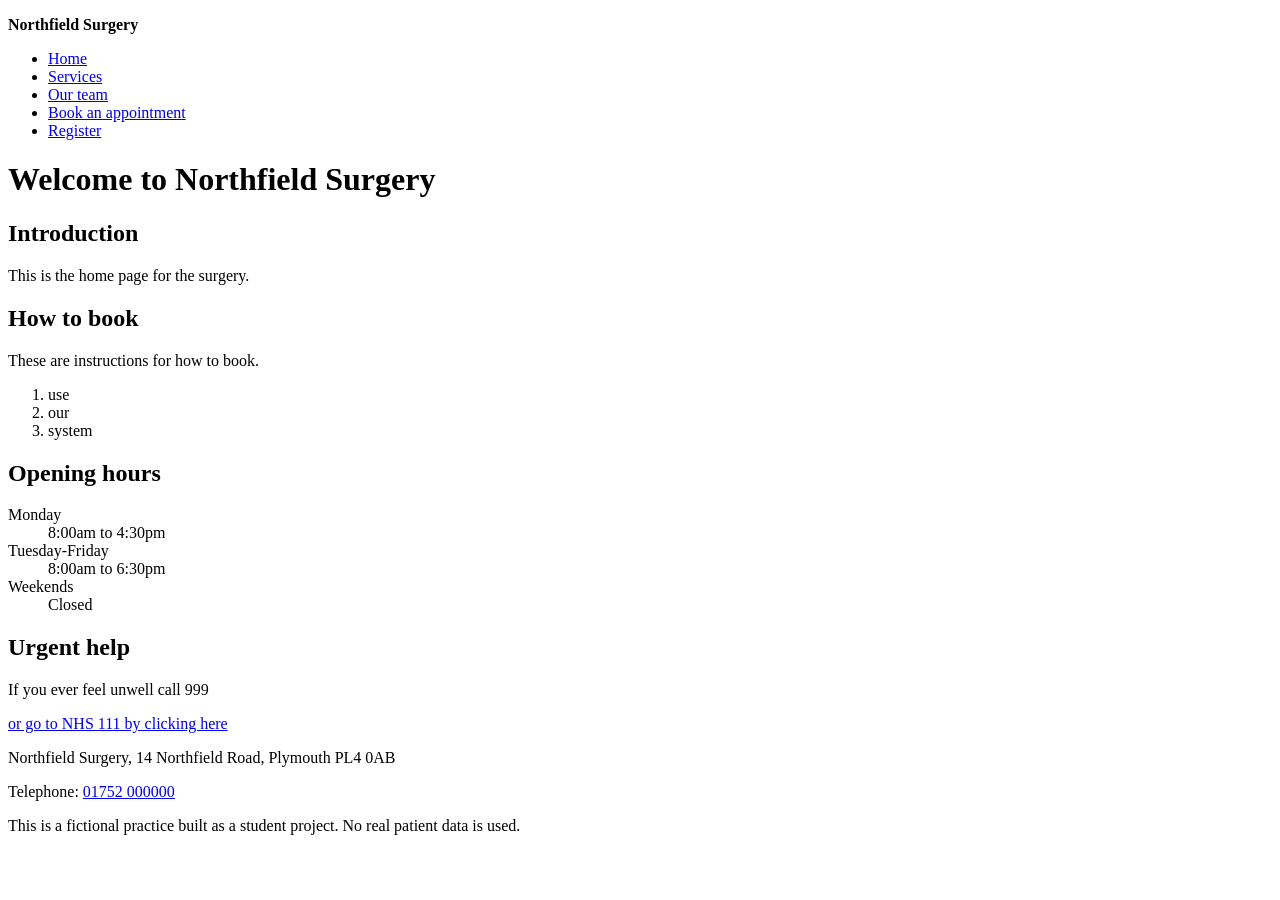
==== project_medbook/index.html @ b2e02617 "Add five-page site skeleton with navigation and content" ====
<!doctype html>
<html lang="en">
  <head>
    <meta charset="utf-8" />
    <meta name="viewport" content="width=device-width, initial-scale=1" />
    <link rel="icon" type="image/png" href="assets/img/favicon.png" />
    <title>Northfield Surgery | Book an appointment online</title>
  </head>
  <body>
    <header>
      <p><strong>Northfield Surgery</strong></p>

      <nav>
        <ul>
          <li><a href="index.html">Home</a></li>
          <li><a href="services.html">Services</a></li>
          <li><a href="clinicians.html">Our team</a></li>
          <li><a href="book.html">Book an appointment</a></li>
          <li><a href="register.html">Register</a></li>
        </ul>
      </nav>
    </header>

    <main>
      <!-- Page content goes here -->

      <h1>Welcome to Northfield Surgery</h1>
      <section>
        <h2>Introduction</h2>
        <p>This is the home page for the surgery.</p>
      </section>

      <section>
        <h2>How to book</h2>
        <p>These are instructions for how to book.</p>
        <ol>
          <li>use</li>
          <li>our</li>
          <li>system</li>
        </ol>
      </section>

      <section>
        <h2>Opening hours</h2>
        <dl>
          <dt>Monday</dt>
          <dd>8:00am to 4:30pm</dd>

          <dt>Tuesday-Friday</dt>
          <dd>8:00am to 6:30pm</dd>

          <dt>Weekends</dt>
          <dd>Closed</dd>
        </dl>
      </section>

      <section>
        <h2>Urgent help</h2>
        <p>If you ever feel unwell call 999</p>
        <a href="https://111.nhs.uk/"> or go to NHS 111 by clicking here</a>
      </section>
    </main>

    <footer>
      <p>Northfield Surgery, 14 Northfield Road, Plymouth PL4 0AB</p>
      <p>Telephone: <a href="tel:01752000000">01752 000000</a></p>
      <p>
        This is a fictional practice built as a student project. No real patient
        data is used.
      </p>
    </footer>
  </body>
</html>
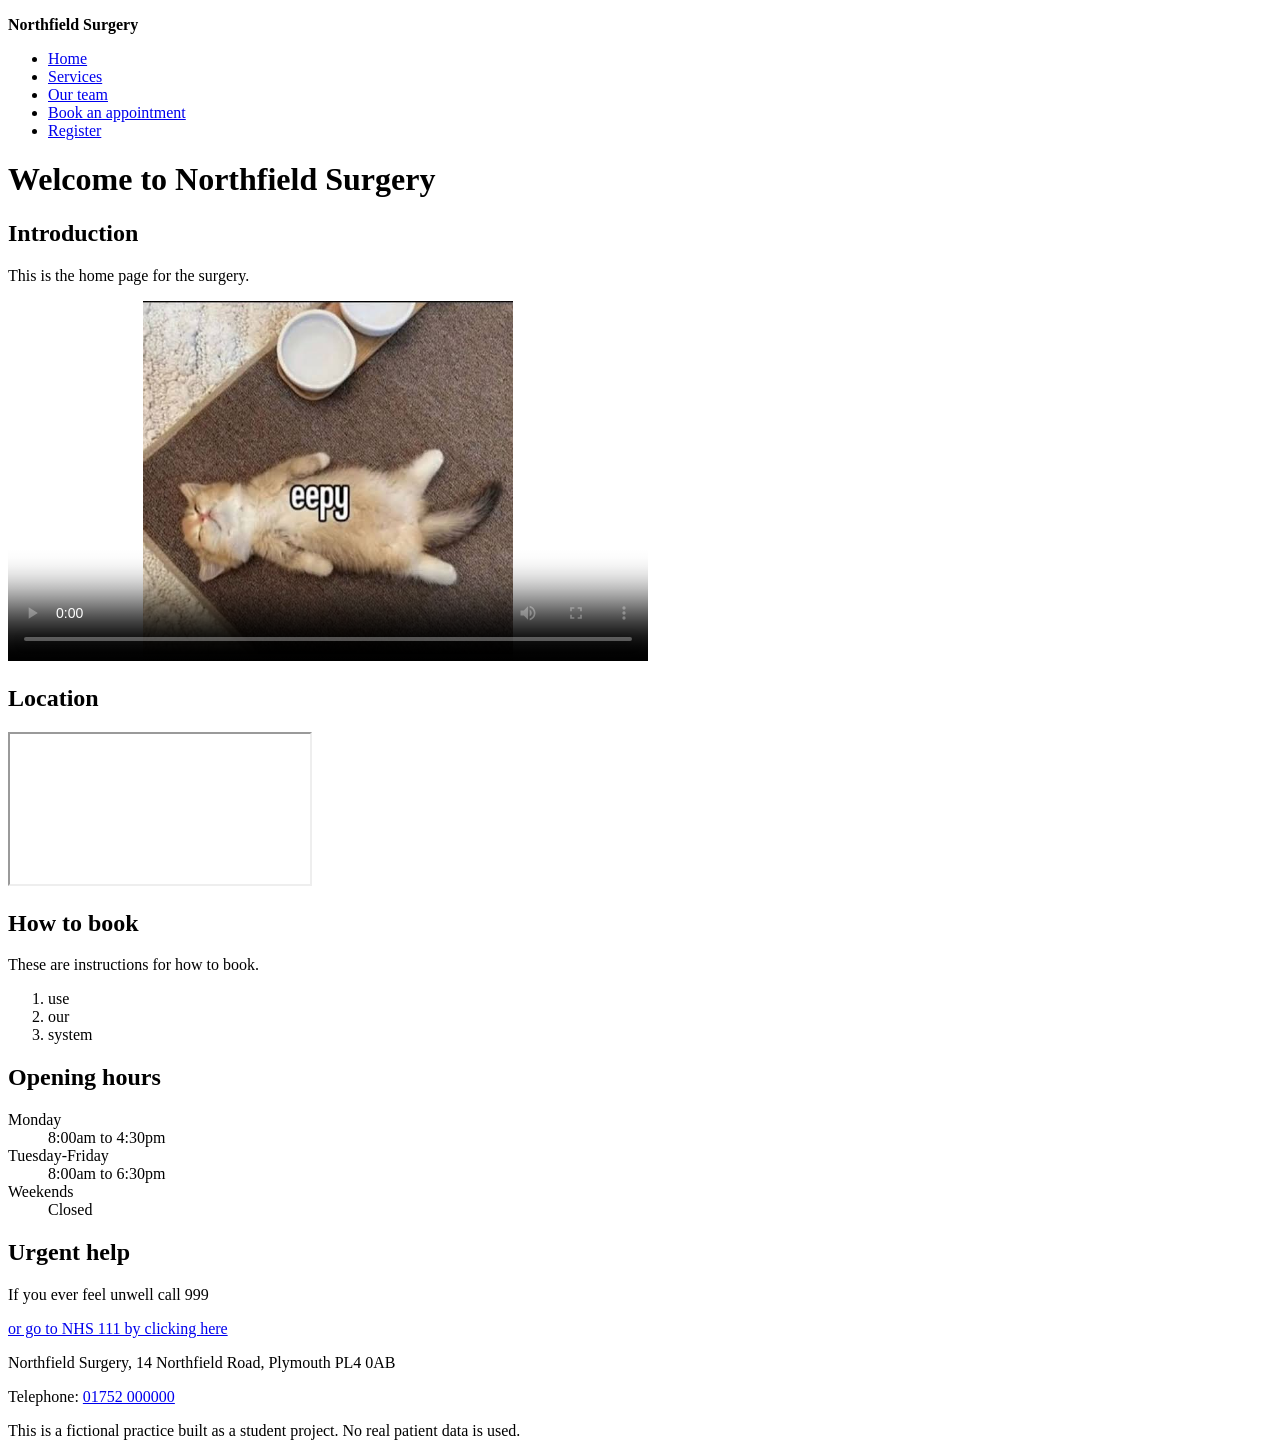
==== commit 6b3a478f: "week3 part b" ====
--- a/project_medbook/index.html
+++ b/project_medbook/index.html
@@ -28,6 +28,35 @@
       <section>
         <h2>Introduction</h2>
         <p>This is the home page for the surgery.</p>
+
+        <video
+          controls
+          width="640"
+          height="360"
+          poster="/project_medbook/assets/img/images.jfif"
+        >
+          <source src="https://test-videos.co.uk" type="video/mp4" />
+
+          <!-- Text Track for Subtitles / Captions -->
+          <track
+            src="subtitles_en.vtt"
+            kind="subtitles"
+            srclang="en"
+            label="English"
+            default
+          />
+
+          Your browser does not support the HTML5 video tag.
+        </video>
+      </section>
+
+      <section>
+        <h2>Location</h2>
+        <iframe
+          title="Where we are located"
+          loading="lazy"
+          src="https://www.google.com/maps/embed/v1/place?key=AIzaSyBVizdQeh3udy11xDc5Ao2YStR2gLc-rfc&amp;q=plymouth&amp;maptype=roadmap&amp;zoom=14"
+        ></iframe>
       </section>
 
       <section>
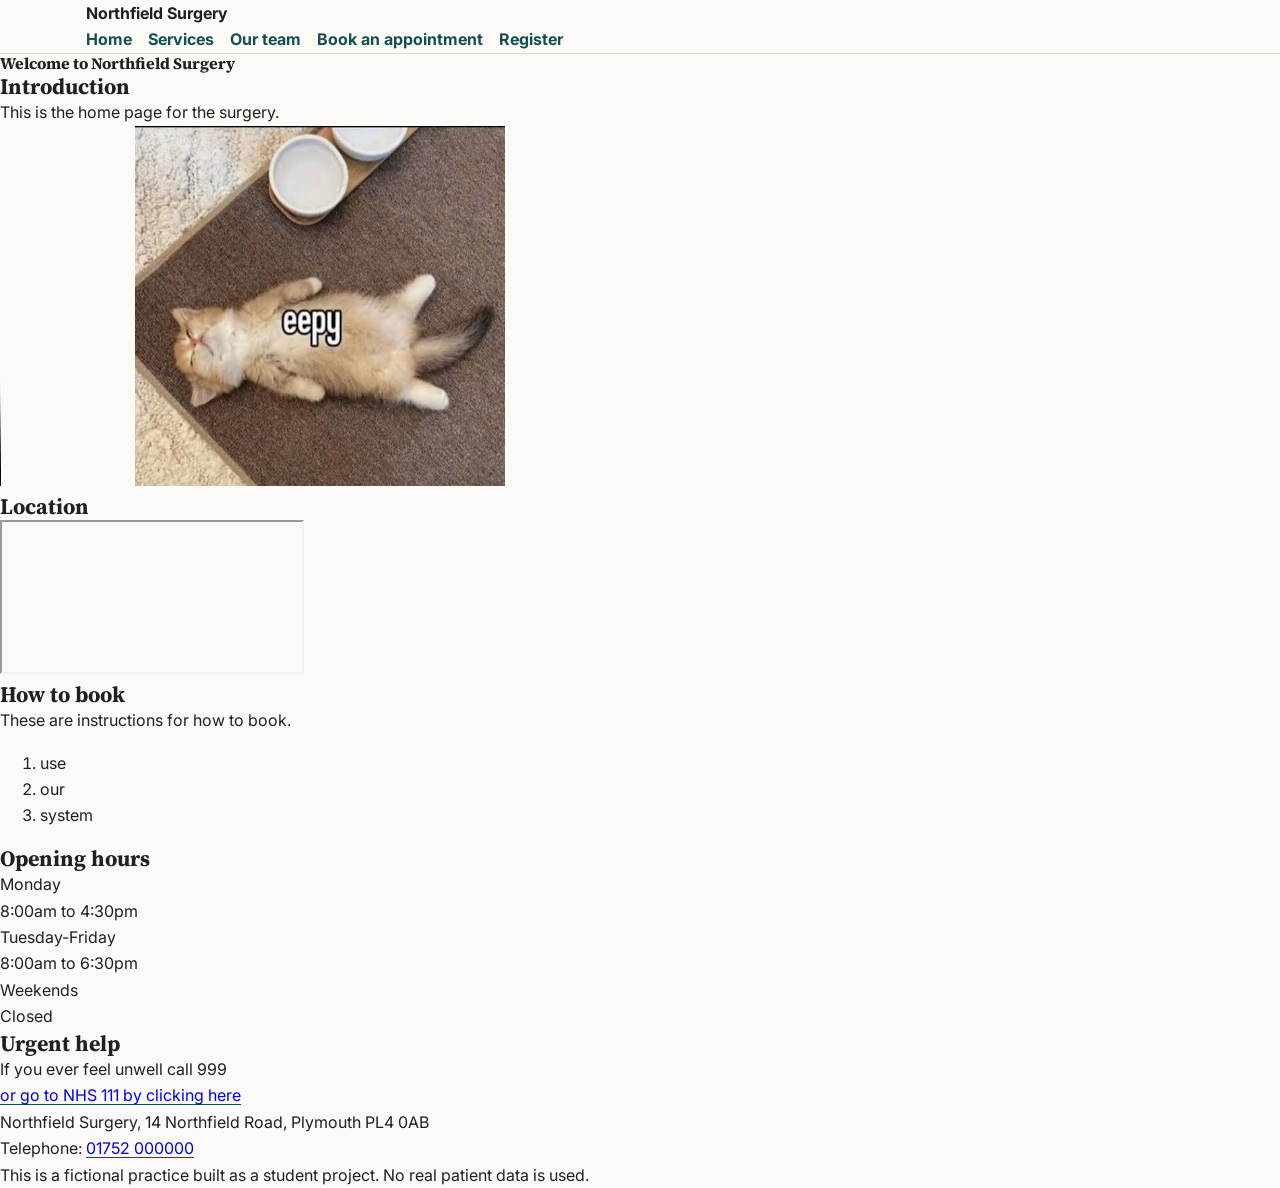
==== commit 8ab7462b: "week 4" ====
--- a/project_medbook/index.html
+++ b/project_medbook/index.html
@@ -4,21 +4,50 @@
     <meta charset="utf-8" />
     <meta name="viewport" content="width=device-width, initial-scale=1" />
     <link rel="icon" type="image/png" href="assets/img/favicon.png" />
+    <link rel="preconnect" href="https://fonts.googleapis.com" />
+    <link rel="preconnect" href="https://fonts.gstatic.com" crossorigin />
+    <link
+      href="https://fonts.googleapis.com/css2?family=Inter:wght@400;600&family=Source+Serif+4:wght@600&display=swap"
+      rel="stylesheet"
+    />
+    <link rel="stylesheet" href="assets/css/style.css" />
     <title>Northfield Surgery | Book an appointment online</title>
   </head>
   <body>
     <header>
-      <p><strong>Northfield Surgery</strong></p>
+      <div class="container">
+        <p><strong>Northfield Surgery</strong></p>
 
-      <nav>
-        <ul>
-          <li><a href="index.html">Home</a></li>
-          <li><a href="services.html">Services</a></li>
-          <li><a href="clinicians.html">Our team</a></li>
-          <li><a href="book.html">Book an appointment</a></li>
-          <li><a href="register.html">Register</a></li>
-        </ul>
-      </nav>
+        <nav>
+          <ul>
+            <li>
+              <a class="nav__link" href="index.html" aria-current="page"
+                >Home</a
+              >
+            </li>
+            <li>
+              <a class="nav__link" href="services.html" aria-current="page"
+                >Services</a
+              >
+            </li>
+            <li>
+              <a class="nav__link" href="clinicians.html" aria-current="page"
+                >Our team</a
+              >
+            </li>
+            <li>
+              <a class="nav__link" href="book.html" aria-current="page"
+                >Book an appointment</a
+              >
+            </li>
+            <li>
+              <a class="nav__link" href="register.html" aria-current="page"
+                >Register</a
+              >
+            </li>
+          </ul>
+        </nav>
+      </div>
     </header>
 
     <main>
--- a/project_medbook/assets/css/style.css
+++ b/project_medbook/assets/css/style.css
@@ -0,0 +1,157 @@
+:root {
+  /* Colour */
+  --brand:        #14504f;
+  --brand-dark:   #0d3837;
+  --brand-light:  #e7f0ef;
+  --accent:       #b0543c;
+  --accent-dark:  #8f4330;
+ 
+  --paper:        #fbfaf7;
+  --surface:      #ffffff;
+  --surface-sunk: #f4f2ed;
+  --line:         #ddd8ce;
+ 
+  --ink:          #22201d;
+  --ink-soft:     #5e5951;
+  --ink-faint:    #8b857b;
+ 
+  /* Type */
+  --font-head: "Source Serif 4", Georgia, serif;
+  --font-body: Inter, -apple-system, "Segoe UI", Roboto, Arial, sans-serif;
+ 
+  /* A modular scale, ratio 1.25 */
+  --text-sm:   0.875rem;
+  --text-base: 1rem;
+  --text-lg:   1.125rem;
+  --text-xl:   1.375rem;
+  --text-2xl:  1.75rem;
+  --text-3xl:  2.25rem;
+  --text-4xl:  3rem;
+ 
+  /* Space - an 8px base */
+  --space-1: 0.5rem;
+  --space-2: 1rem;
+  --space-3: 1.5rem;
+  --space-4: 2rem;
+  --space-5: 3rem;
+  --space-6: 4.5rem;
+ 
+  --radius: 8px;
+  --container: 1140px;
+}
+
+
+*,
+*::before,
+*::after {
+  box-sizing: border-box;
+}
+ 
+body, h1, h2, h3, h4, p, figure, blockquote, dl, dd {
+  margin: 0;
+}
+ 
+h1, h2, h3, h4 {
+  font-family: "Source Serif 4", Georgia, serif;
+  line-height: 1.2;
+}
+h1 {
+    font-size: var(--text-xxl);
+}
+h2 {
+    font-size: var(--text-xl);
+}
+h3 {
+    font-size: var(--text-lg);
+}
+h4 {
+    font-size: var(--text-md);
+}
+p {
+    max-width: 68ch;
+}
+
+a {
+  text-decoration-line: underline;
+  text-decoration-color: var(--brand);
+  text-underline-offset: 3px;
+}
+
+html {
+  scroll-padding-top: 5.5rem;
+}
+ 
+body {
+  background-color: var(--paper);
+  color: var(--ink);
+  font-family: var(--font-body);
+  font-size: var(--text-base);
+  line-height: 1.65;
+  min-height: 100vh;
+}
+
+header {
+  background: var(--paper);
+  border-bottom: 1px solid var(--line);
+}
+
+nav ul {
+  list-style: none;
+  padding: 0;
+  margin: 0;
+  display: flex;
+  gap: var(--space-2);
+}
+
+img, picture, svg {
+  max-width: 100%;
+  display: block;
+  height: auto;
+}
+ 
+input, button, textarea, select {
+  font: inherit;
+  color: inherit;
+}
+ 
+:focus-visible {
+  outline: 3px solid var(--accent);
+  outline-offset: 2px;
+}
+
+.visually-hidden {
+  position: absolute !important;
+  width: 1px;
+  height: 1px;
+  padding: 0;
+  margin: -1px;
+  overflow: hidden;
+  clip: rect(0, 0, 0, 0);
+  white-space: nowrap;
+  border: 0;
+}
+
+.lead {
+    font-size: var(--text-lg);
+    color: var(--ink-soft);
+}
+
+.container {
+    max-width: var(--container);
+    margin-inline: auto;
+    padding-inline: var(--space-2);
+}
+
+.nav__link {
+  text-decoration: none;
+  color: var(--ink);
+}
+
+.nav__link:hover {
+  color: var(--brand);
+}
+
+.nav__link[aria-current="page"] {
+  font-weight: bold;
+  color: var(--brand);
+}
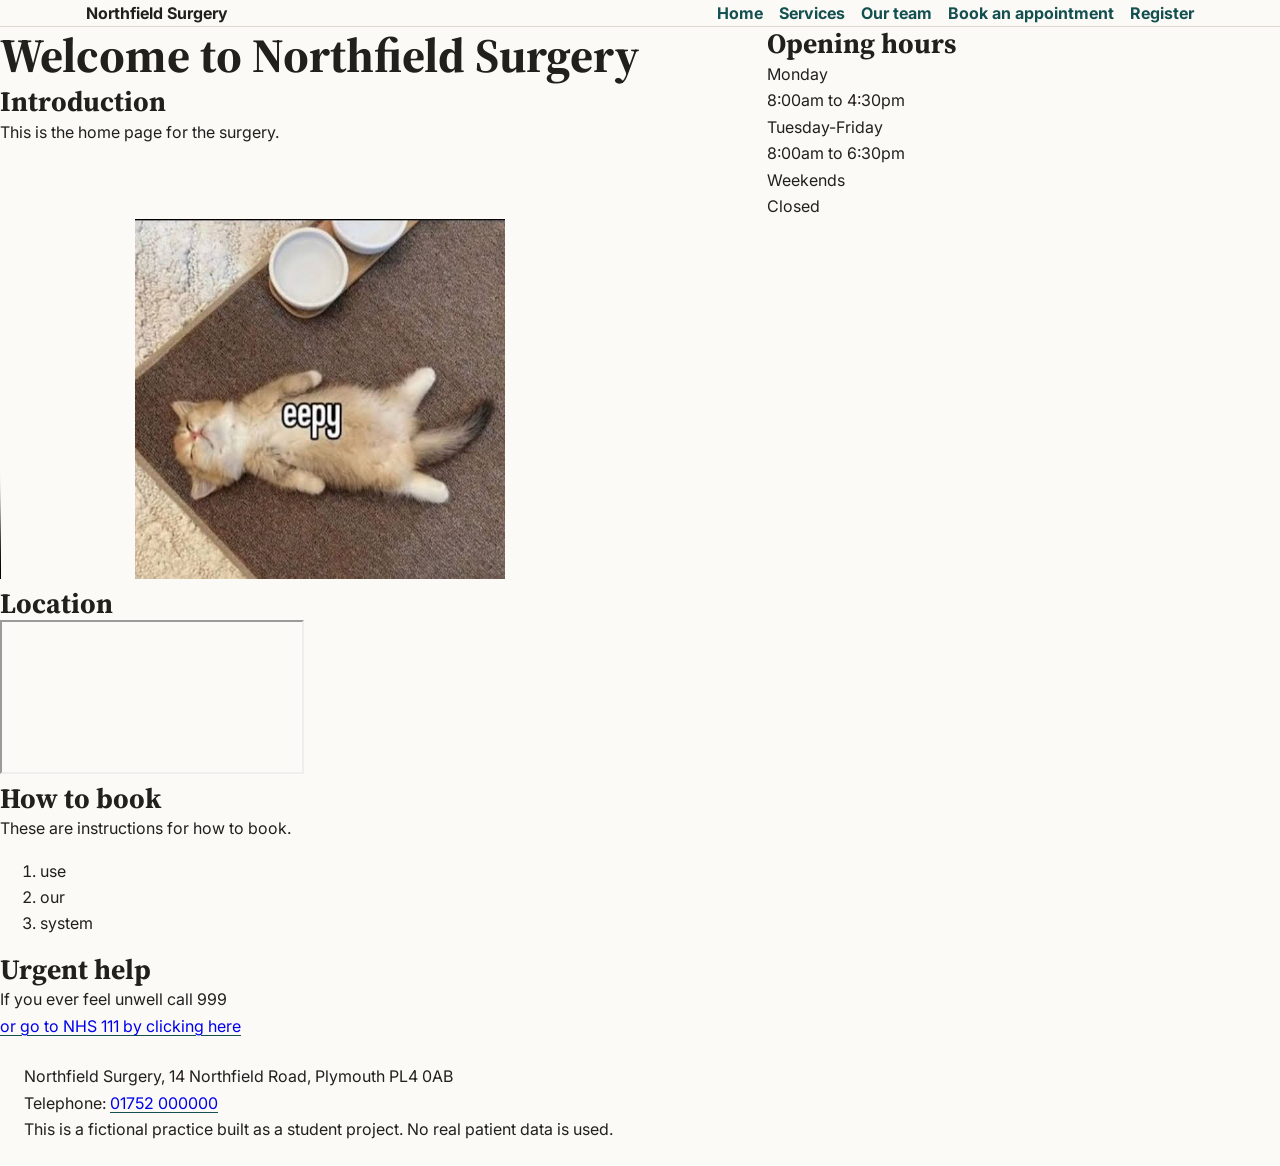
==== commit 700a8677: "Add page layouts with Grid and Flexbox, card and slot components" ====
--- a/project_medbook/index.html
+++ b/project_medbook/index.html
@@ -15,7 +15,7 @@
   </head>
   <body>
     <header>
-      <div class="container">
+      <div class="container site-header__inner">
         <p><strong>Northfield Surgery</strong></p>
 
         <nav>
@@ -53,16 +53,34 @@
     <main>
       <!-- Page content goes here -->
 
-      <h1>Welcome to Northfield Surgery</h1>
+      <section class="hero">
+        <div>
+          <h1>Welcome to Northfield Surgery</h1>
+
+          <h2>Introduction</h2>
+          <p>This is the home page for the surgery.</p>
+        </div>
+
+        <div>
+          <h2>Opening hours</h2>
+          <dl>
+            <dt>Monday</dt>
+            <dd>8:00am to 4:30pm</dd>
+
+            <dt>Tuesday-Friday</dt>
+            <dd>8:00am to 6:30pm</dd>
+
+            <dt>Weekends</dt>
+            <dd>Closed</dd>
+          </dl>
+        </div>
+      </section>
       <section>
-        <h2>Introduction</h2>
-        <p>This is the home page for the surgery.</p>
-
         <video
           controls
           width="640"
           height="360"
-          poster="/project_medbook/assets/img/images.jfif"
+          poster="assets/img/images.jfif"
         >
           <source src="https://test-videos.co.uk" type="video/mp4" />
 
@@ -98,19 +116,7 @@
         </ol>
       </section>
 
-      <section>
-        <h2>Opening hours</h2>
-        <dl>
-          <dt>Monday</dt>
-          <dd>8:00am to 4:30pm</dd>
-
-          <dt>Tuesday-Friday</dt>
-          <dd>8:00am to 6:30pm</dd>
-
-          <dt>Weekends</dt>
-          <dd>Closed</dd>
-        </dl>
-      </section>
+      <section></section>
 
       <section>
         <h2>Urgent help</h2>
--- a/project_medbook/assets/css/style.css
+++ b/project_medbook/assets/css/style.css
@@ -56,16 +56,16 @@
   line-height: 1.2;
 }
 h1 {
-    font-size: var(--text-xxl);
+    font-size: var(--text-4xl);
 }
 h2 {
+    font-size: var(--text-2xl);
+}
+h3 {
     font-size: var(--text-xl);
 }
-h3 {
+h4 {
     font-size: var(--text-lg);
-}
-h4 {
-    font-size: var(--text-md);
 }
 p {
     max-width: 68ch;
@@ -93,6 +93,9 @@
 header {
   background: var(--paper);
   border-bottom: 1px solid var(--line);
+  position: sticky;
+  top: 0;
+  z-index: 50;
 }
 
 nav ul {
@@ -137,10 +140,44 @@
 }
 
 .container {
-    max-width: var(--container);
-    margin-inline: auto;
-    padding-inline: var(--space-2);
-}
+  width: 100%;
+  max-width: var(--container);
+  margin-inline: auto;
+  padding-inline: var(--space-2);
+}
+
+.container__clinic {
+  display: flex;
+  justify-content: space-between;
+  align-items: center;
+}
+
+.avatar {
+  display: grid;
+  place-items: center;
+  border-radius: 50%;
+  width: 100px;
+  height: 100px;
+  background-color: var(--accent);
+}
+
+.section { padding-block: var(--space-6); }
+
+.site-header__inner {
+  display: flex;
+  justify-content: space-between;
+  align-items: center;
+}
+
+.grid {
+  display: grid;
+  gap: var(--space-3);
+  grid-template-columns: repeat(auto-fit, minmax(var(--col, 260px), 1fr));
+}
+  nav {
+  position: static;
+}
+
 
 .nav__link {
   text-decoration: none;
@@ -154,4 +191,85 @@
 .nav__link[aria-current="page"] {
   font-weight: bold;
   color: var(--brand);
-}+}
+.btn {
+  background-color: var(--brand);
+  padding: var(--space-1) var(--space-3);
+  border-radius: var(--radius);
+  color: #ffffff;
+}
+.btn:hover{
+  color: var(--brand-dark);
+}
+.btn--accent{
+  background-color: var(--accent);
+}
+
+@media (min-width: 60em) {
+  .hero {
+    display: grid;
+    grid-template-columns: 7fr 5fr;
+    gap: var(--space-5);
+  }
+}
+
+.card {
+  background: var(--surface);
+  border: 1p solid var(--line);
+  border-radius: var(--radius);
+  padding: var(--space-3);
+
+  box-shadow: 2px 7px;
+  transition: transform 0.2s ease, box-shadow 0.2s ease;
+}
+
+.card__link::hover {
+    box-shadow: 6px 21px;
+  transform: translateY(-2px);
+}
+
+footer {
+  padding: var(--space-3);
+}
+
+/* The radio is visually hidden but still focusable and
+   still announced. Do NOT use display:none - that would
+   remove it from the tab order entirely.               */
+.slot input {
+  position: absolute;
+  opacity: 0;
+  width: 1px;
+  height: 1px;
+}
+ 
+.slots {
+  display: grid;
+  gap: 0.5rem;
+  grid-template-columns: repeat(auto-fill, minmax(6rem, 1fr));
+}
+ 
+.slot__label {
+  display: block;
+  text-align: center;
+  padding: 0.5rem 0.25rem;
+  border: 1px solid var(--line);
+  border-radius: var(--radius);
+  background: var(--surface);
+  font-variant-numeric: tabular-nums;
+  cursor: pointer;
+  transition: all 0.12s ease;
+}
+ 
+/* The + combinator: the label immediately after a checked input */
+.slot input:checked + .slot__label {
+  background: var(--brand);
+  border-color: var(--brand);
+  color: white;
+  font-weight: 600;
+}
+ 
+/* Keyboard focus must still be visible */
+.slot input:focus-visible + .slot__label {
+  outline: 3px solid var(--accent);
+  outline-offset: 2px;
+}
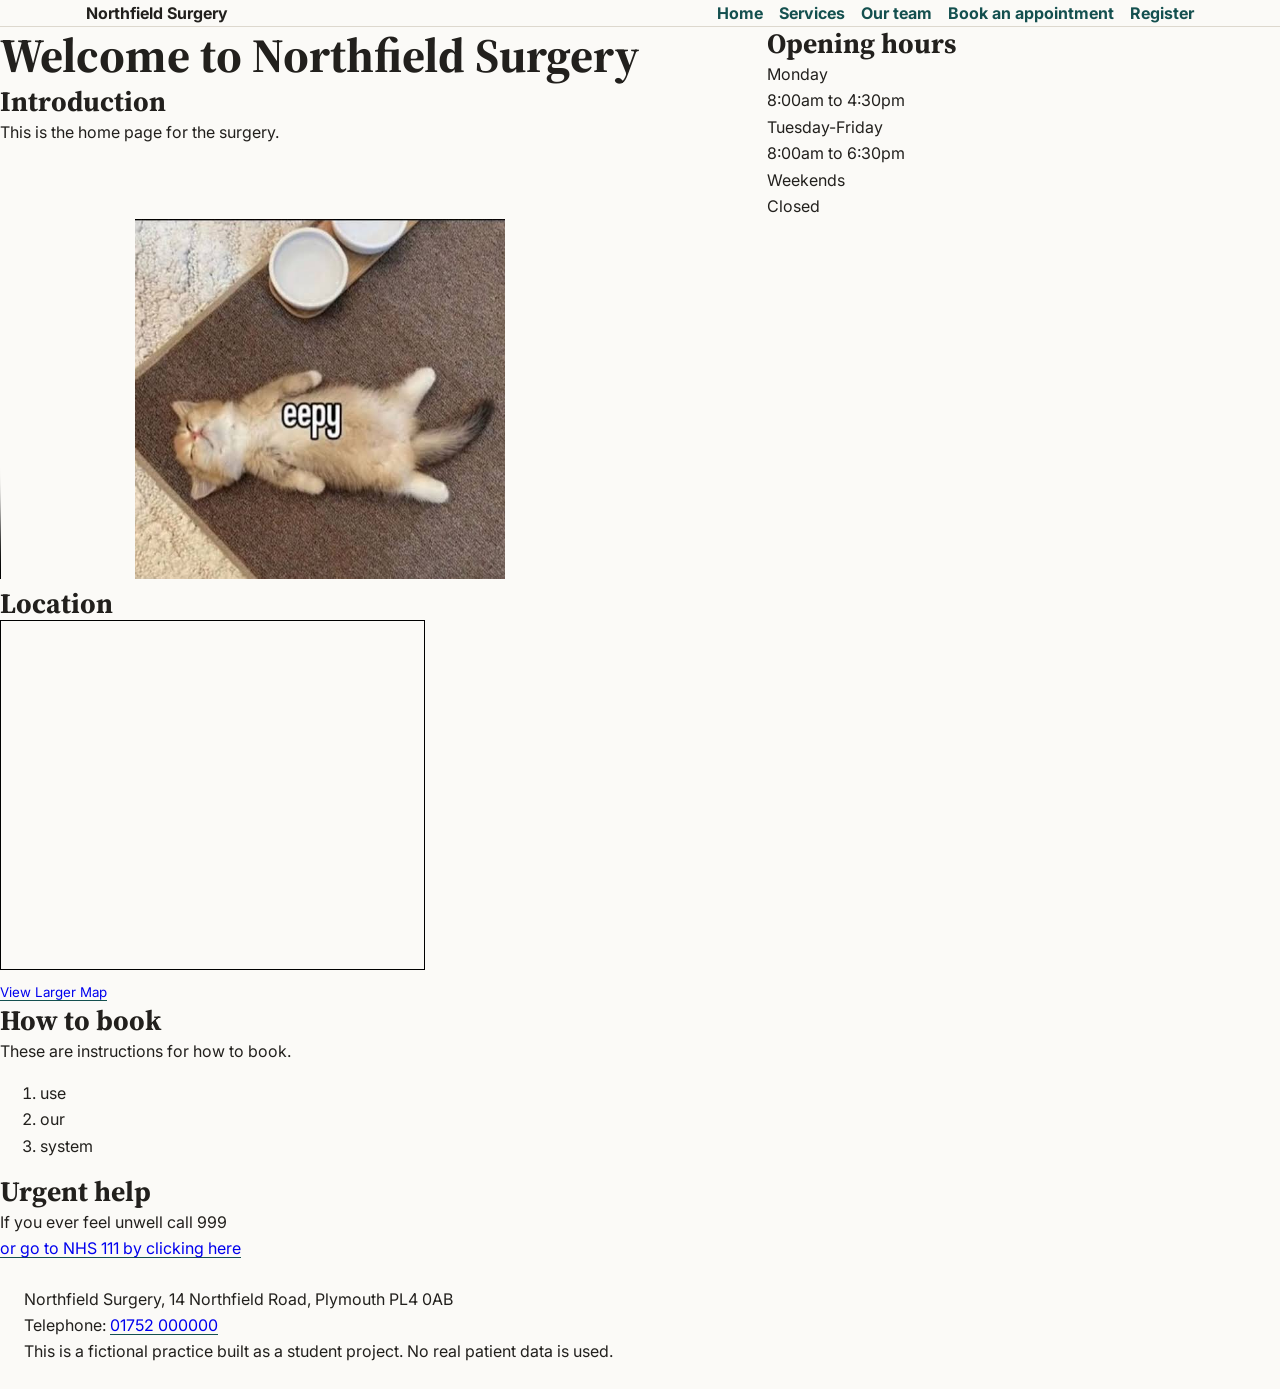
==== commit 5d2bf6d0: "Initial commit because I goofed" ====
--- a/project_medbook/index.html
+++ b/project_medbook/index.html
@@ -12,6 +12,8 @@
     />
     <link rel="stylesheet" href="assets/css/style.css" />
     <title>Northfield Surgery | Book an appointment online</title>
+
+    <script src="assets/js/app.js" defer></script>
   </head>
   <body>
     <header>
@@ -100,10 +102,16 @@
       <section>
         <h2>Location</h2>
         <iframe
-          title="Where we are located"
-          loading="lazy"
-          src="https://www.google.com/maps/embed/v1/place?key=AIzaSyBVizdQeh3udy11xDc5Ao2YStR2gLc-rfc&amp;q=plymouth&amp;maptype=roadmap&amp;zoom=14"
-        ></iframe>
+          width="425"
+          height="350"
+          src="https://www.openstreetmap.org/export/embed?bbox=-4.17407512664795%2C50.35865897975189%2C-4.133348464965821%2C50.37825838324697&amp;layer=mapnik"
+          style="border: 1px solid black"
+        ></iframe
+        ><br /><small
+          ><a href="https://www.openstreetmap.org/#map=15/50.36847/-4.15370"
+            >View Larger Map</a
+          ></small
+        >
       </section>
 
       <section>
--- a/project_medbook/assets/css/style.css
+++ b/project_medbook/assets/css/style.css
@@ -215,7 +215,7 @@
 
 .card {
   background: var(--surface);
-  border: 1p solid var(--line);
+  border: 1px solid var(--line);
   border-radius: var(--radius);
   padding: var(--space-3);
 
@@ -223,7 +223,7 @@
   transition: transform 0.2s ease, box-shadow 0.2s ease;
 }
 
-.card__link::hover {
+.card__link:hover {
     box-shadow: 6px 21px;
   transform: translateY(-2px);
 }
